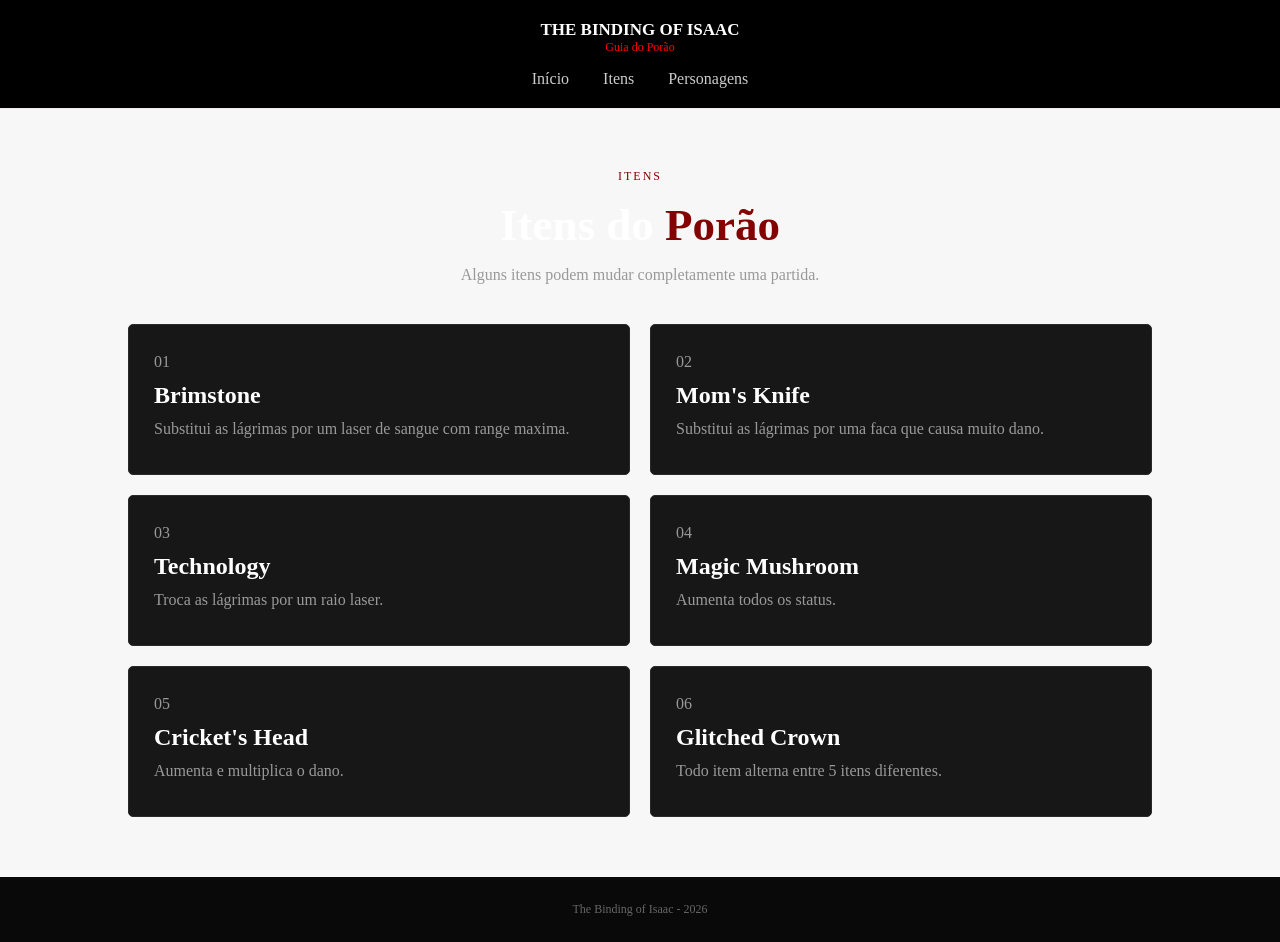
==== itens.html @ a2cc7a15 "Add files via upload" ====
<!DOCTYPE html>
<html lang="pt-br">

<head>
    <meta charset="UTF-8">
    <title>Itens - Isaac</title>
    <link rel="stylesheet" href="style.css">
</head>

<body>

    <header>
        <h2>THE BINDING OF ISAAC</h2>
        <p>Guia do Porão</p>

        <nav>
            <a href="index.html">Início</a>
            <a href="itens.html">Itens</a>
            <a href="personagens.html">Personagens</a>
        </nav>
    </header>

    <main>

        <section class="titulo">

            <p class="vermelho">ITENS</p>

            <h1>Itens do <span>Porão</span></h1>

            <p>
                Alguns itens podem mudar completamente
                uma partida.
            </p>

        </section>

        <section class="mistérios">

            <article>
                <p class="numero">01</p>
                <h2>Brimstone</h2>
                <p>
                    Substitui as lágrimas por um laser
                    de sangue com range maxima.
                </p>
            </article>

            <article>
                <p class="numero">02</p>
                <h2>Mom's Knife</h2>
                <p>
                    Substitui as lágrimas por uma faca que causa muito dano.
                </p>
            </article>

            <article>
                <p class="numero">03</p>
                <h2>Technology</h2>
                <p>
                    Troca as lágrimas por um raio laser.
                </p>
            </article>

            <article>
                <p class="numero">04</p>
                <h2>Magic Mushroom</h2>
                <p>
                    Aumenta todos os status.
                </p>
            </article>

            <article>
                <p class="numero">05</p>
                <h2>Cricket's Head</h2>
                <p>
                    Aumenta e multiplica o dano.
                </p>
            </article>

            <article>
                <p class="numero">06</p>
                <h2>Glitched Crown</h2>
                <p>
                    Todo item alterna entre 5 itens diferentes.
                </p>
            </article>

        </section>

    </main>

    <footer>
        <p>The Binding of Isaac - 2026</p>
    </footer>

</body>

</html>
---- style.css ----
* {
    margin: 0;
    padding: 0;
}

body {
    background-color: #f8f7f7;
    color: white;
    font-family: Georgia, serif;
}

header {
    background-color: #000000;
    text-align: center;
    padding: 20px;
    border-bottom: 1px solid #f2eaea;
}

header h2 {
    font-size: 17px;
}

header p {
    color: #ff0000;
    font-size: 12px;
}

nav {
    margin-top: 15px;
}

nav a {
    color: #ccc;
    text-decoration: none;
    margin: 0 15px;
}

nav a:hover {
    color: #c52b2b;
}

.inicio {
    display: flex;
    align-items: center;
    justify-content: center;
    gap: 40px;
    padding: 60px;
    background-color: #000000;
}

.inicio div {
    width: 400px;
}

.inicio img {
    width: 400px;
    height: 400px;
    object-fit: cover;
}

.vermelho {
    color: #830202;
    font-size: 12px;
    letter-spacing: 2px;
}

h1 {
    font-size: 45px;
    margin: 15px 0;
}

h1 span {
    color: #830202;
}

.inicio div > p:not(.vermelho) {
    color: #ffffff;
    line-height: 1.5;
    margin-bottom: 25px;
}

.botao {
    display: inline-block;
    background-color: #ffffff;
    color: rgb(0, 0, 0);
    padding: 22px 70px;
    text-decoration: none;
    border-radius: 100px;
}

.botao:hover {
    background-color: #d83232;
}

.sobre {
    background-color: #e5e0da;
    color: #222;
    display: flex;
    justify-content: center;
    align-items: center;
    gap: 30px;
    padding: 50px;
}

.sobre div {
    width: 300px;
}

.sobre img {
    width: 280px;
    height: 170px;
    object-fit: cover;
}

.sobre h2 {
    margin-bottom: 12px;
}

.sobre p {
    color: #555;
    line-height: 1.5;
    margin-bottom: 8px;
}

.titulo {
    text-align: center;
    padding: 60px 20px 40px;
}

.titulo > p:last-child {
    color: #999;
}

.mistérios {
    width: 80%;
    margin: auto;
    display: grid;
    grid-template-columns: 1fr 1fr;
    gap: 20px;
    padding-bottom: 60px;
}

.mistérios article {
    background-color: #171717;
    border: 1px solid #292929;
    padding: 25px;
    border-radius: 5px;
}

.mistérios article:hover {
    border-color: #a82222;
}

.numero {
    color: #c52b2b;
}

.mistérios h2 {
    margin: 8px 0;
}

.mistérios article p {
    color: #999;
    line-height: 1.5;
    margin-bottom: 8px;
}

footer {
    text-align: center;
    background-color: #090909;
    color: #666;
    padding: 25px;
    font-size: 12px;
}
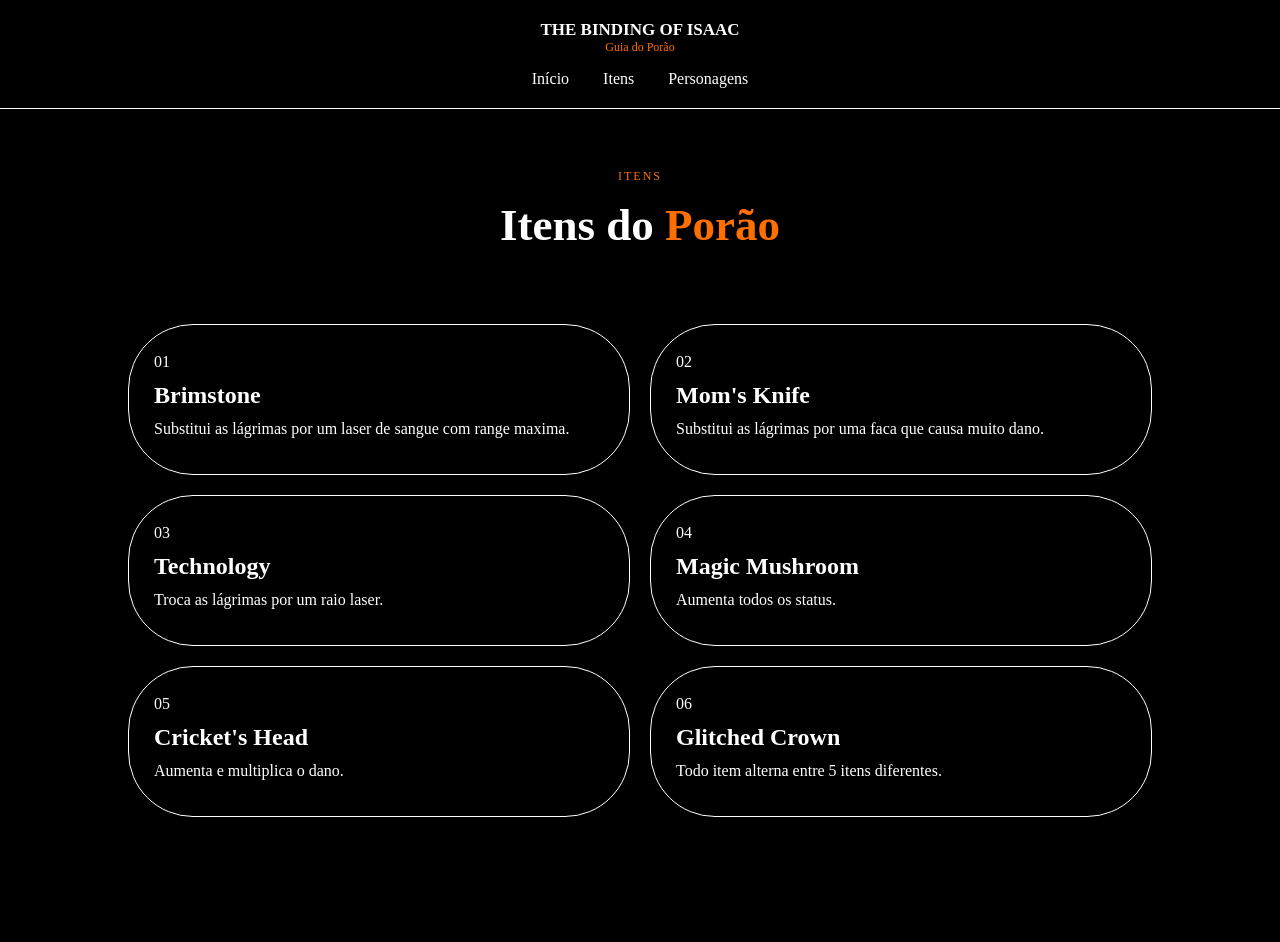
==== commit d4497b02: "ajustes2" ====
--- a/itens.html
+++ b/itens.html
@@ -35,7 +35,7 @@
 
         </section>
 
-        <section class="mistérios">
+        <section class="itens">
 
             <article>
                 <p class="numero">01</p>
@@ -96,4 +96,4 @@
 
 </body>
 
-</html>+</html>
--- a/style.css
+++ b/style.css
@@ -4,7 +4,7 @@
 }
 
 body {
-    background-color: #f8f7f7;
+    background-color: #000000;
     color: white;
     font-family: Georgia, serif;
 }
@@ -13,7 +13,7 @@
     background-color: #000000;
     text-align: center;
     padding: 20px;
-    border-bottom: 1px solid #f2eaea;
+    border-bottom: 1px solid #ffffff;
 }
 
 header h2 {
@@ -21,7 +21,7 @@
 }
 
 header p {
-    color: #ff0000;
+    color: #ff6f00;
     font-size: 12px;
 }
 
@@ -30,13 +30,13 @@
 }
 
 nav a {
-    color: #ccc;
+    color: #ffffff;
     text-decoration: none;
     margin: 0 15px;
 }
 
 nav a:hover {
-    color: #c52b2b;
+    color: #ff6f00;
 }
 
 .inicio {
@@ -49,17 +49,20 @@
 }
 
 .inicio div {
-    width: 400px;
+    width: 800px;
 }
 
 .inicio img {
-    width: 400px;
-    height: 400px;
-    object-fit: cover;
+    width: 600px;
+    height: 600px;
+    object-fit: fill;
+    position: relative;
+    left: 16px;
+    top: -120px;
 }
 
 .vermelho {
-    color: #830202;
+    color: #ff6f00;
     font-size: 12px;
     letter-spacing: 2px;
 }
@@ -70,7 +73,7 @@
 }
 
 h1 span {
-    color: #830202;
+    color: #ff6f00;
 }
 
 .inicio div > p:not(.vermelho) {
@@ -89,11 +92,11 @@
 }
 
 .botao:hover {
-    background-color: #d83232;
+    background-color: #ff6f00;
 }
 
 .sobre {
-    background-color: #e5e0da;
+    background-color: #000000;
     color: #222;
     display: flex;
     justify-content: center;
@@ -107,8 +110,8 @@
 }
 
 .sobre img {
-    width: 280px;
-    height: 170px;
+    width: 500px;
+    height: 400px;
     object-fit: cover;
 }
 
@@ -117,7 +120,7 @@
 }
 
 .sobre p {
-    color: #555;
+    color: #ffffff;
     line-height: 1.5;
     margin-bottom: 8px;
 }
@@ -128,10 +131,10 @@
 }
 
 .titulo > p:last-child {
-    color: #999;
+    color: #000000;
 }
 
-.mistérios {
+.itens {
     width: 80%;
     margin: auto;
     display: grid;
@@ -140,35 +143,35 @@
     padding-bottom: 60px;
 }
 
-.mistérios article {
-    background-color: #171717;
-    border: 1px solid #292929;
+.itens article {
+    background-color: #000000;
+    border: 1px solid #ffffff;
     padding: 25px;
-    border-radius: 5px;
+    border-radius: 65px;
 }
 
-.mistérios article:hover {
-    border-color: #a82222;
+.itens article:hover {
+    border-color: #ff6f00;
 }
 
 .numero {
-    color: #c52b2b;
+    color: #ffffff;
 }
 
-.mistérios h2 {
+.itens h2 {
     margin: 8px 0;
 }
 
-.mistérios article p {
-    color: #999;
+.itens article p {
+    color: #ffffff;
     line-height: 1.5;
     margin-bottom: 8px;
 }
 
 footer {
     text-align: center;
-    background-color: #090909;
-    color: #666;
+    background-color: #000000;
+    color: #000000;
     padding: 25px;
     font-size: 12px;
-}+}
